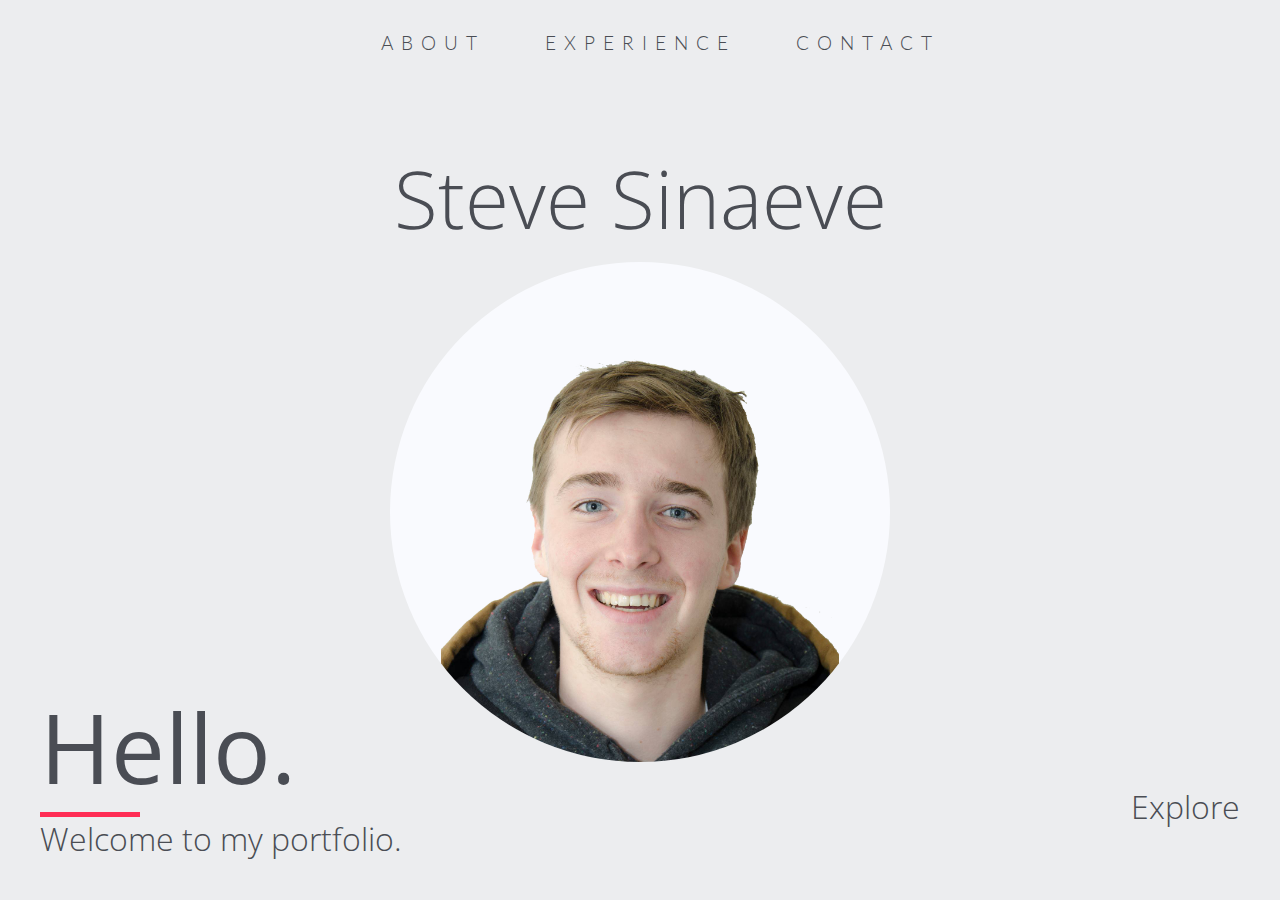
==== index.html @ b9fe3d71 "finished intro" ====
<html>

<head>
    <title>Steve Sinaeve</title>
    <link href="css/style.css" rel="stylesheet" type="text/css">
    <link href="https://fonts.googleapis.com/css?family=Open+Sans:300,400,600" rel="stylesheet">
    <link href="https://fonts.googleapis.com/css?family=Lato:300,400,700" rel="stylesheet">
</head>

<body>
    <nav>
        <ul>
            <li>
                <a href="#about">
                    ABOUT
                </a>
            </li>
            <li>
                <a href="#xp">
                    EXPERIENCE
                </a>
            </li>
            <li>
                <a href="#contact">
                    CONTACT
                </a>
            </li>
        </ul>
    </nav>

    <section id='welcome'>
            <div class='image'>
                <p>Steve Sinaeve</p>
                <div class='circle'>
                    <img src="./img/steve.png" alt="Steve">
                </div>    
            </div>
            <div class='containerWelcome'>
                <h1>Hello.</h1>
                <div class="line"></div>
                <p>Welcome to my portfolio.</p>
            </div>
            <div class='explore'>
                <p>Explore</p>
            </div>
    </section>
</body>
</html>
---- css/style.css ----
body{
    color: #4A4D54;
    margin: 0 0 0 0px;
    background-color: #ECEDEF;
}

nav{
    height: 85px;
    position: sticky;
    font-family: 'Lato';
    text-align: center;
}

nav ul{
    display: flex;
    justify-content: center;
    align-items: center;
    height: 100%;
}


nav li{
    display: inline-block;
    list-style-type: none;
}

nav a {
    margin: 0 30 0 30px;
    font-size: 1.2em;
    font-weight: 300;
    letter-spacing: 8px;
    text-decoration: none ;
    color: #4A4D54; 
} 

#welcome {
    position: relative;
    display: flex;
    justify-content: center;
    align-items: center;
    height: calc(100vh - 85px);
    width: 100vw;
}

#welcome h1 {
    font-weight: 400;
    font-size: 6em;
    margin: 0;
}

.containerWelcome p {
    font-weight: 200;
    font-size: 2em;
    margin: 0;
}

.containerWelcome {
    position: absolute;
    bottom: 40;
    left: 40;
    font-weight: 300;
    font-family: 'Open Sans';
}

.image {
    margin: 0 auto;
    height: 500px;
    width: 500px;
    text-align: center;
    padding-bottom: 200px;
}

.image p {
    margin: 0 0 10 0 ;
    font-size: 5em;
    font-weight: 200;
    font-family: 'Open Sans'; 
}

.circle {
    border-radius: 100%;
    background-color: #F9FAFE;
    height: 100%;
    width: 100%;
    overflow: hidden;
}

.circle img {
    display: block;
    padding-top: 70px;
    margin: 0 auto;
    max-height: 120%;
    max-width: 100%;
}

.line {
    width: 100px;
    height: 5px;
    background-color:#FF2D55;
}

.explore {
    margin: 0;
    position: absolute;
    bottom: 40;
    right: 40;
    font-size: 2em;
    font-weight: 200;
    font-family: 'Open Sans';
}
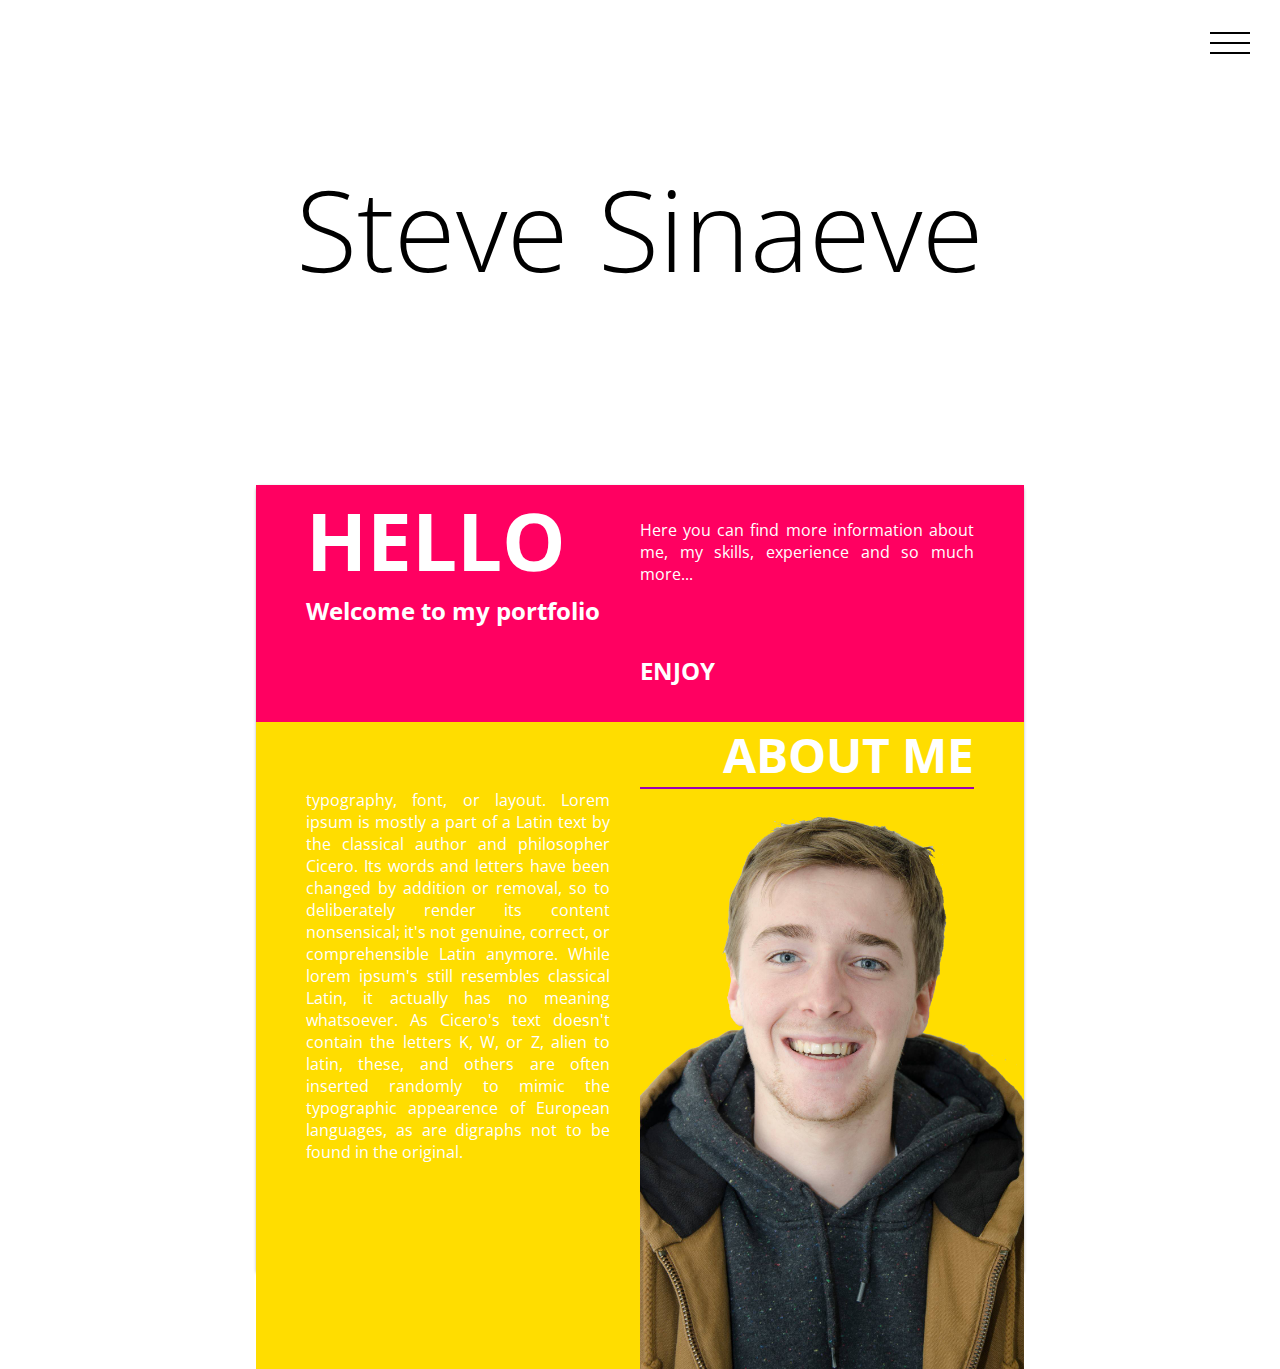
==== commit a09f0f02: "restart" ====
--- a/index.html
+++ b/index.html
@@ -5,44 +5,47 @@
     <link href="css/style.css" rel="stylesheet" type="text/css">
     <link href="https://fonts.googleapis.com/css?family=Open+Sans:300,400,600" rel="stylesheet">
     <link href="https://fonts.googleapis.com/css?family=Lato:300,400,700" rel="stylesheet">
+    
 </head>
 
 <body>
-    <nav>
-        <ul>
-            <li>
-                <a href="#about">
-                    ABOUT
-                </a>
-            </li>
-            <li>
-                <a href="#xp">
-                    EXPERIENCE
-                </a>
-            </li>
-            <li>
-                <a href="#contact">
-                    CONTACT
-                </a>
-            </li>
-        </ul>
-    </nav>
-
-    <section id='welcome'>
-            <div class='image'>
-                <p>Steve Sinaeve</p>
-                <div class='circle'>
-                    <img src="./img/steve.png" alt="Steve">
-                </div>    
+    <div class='backgroundblock'>
+            <div class='menu'>
+                <!-- <a href=''>Menu</a> -->
+                <div class="menu-wrapper">
+                        <div class="hamburger-menu"></div>	  
+                </div>
+            </div>                 
+        <div class='header'>
+            Steve Sinaeve
+        </div>
+        <div class='whitespace'></div>
+        <div class='flexbox'>
+            <div class='content'>
+                <div id='intro'>
+                    <div class='titleIntro'>
+                        <h1>HELLO</h1>
+                        <h2>Welcome to my portfolio</h2>
+                    </div>  
+                    <div class='titleText'>
+                        <p>Here you can find more information about me, my skills, experience and so much more...</p>
+                        <h2>ENJOY</h2>
+                    </div>
+                </div>
+                <div id='about'>
+                    <div class='title'>
+                        <h1>ABOUT ME</h1>
+                        <div class='line'></div>
+                    </div>
+                    <div class='sectionContent'>typography, font, or layout. Lorem ipsum is mostly a part of a Latin text by the classical author and philosopher Cicero. Its words and letters have been changed by addition or removal, so to deliberately render its content nonsensical; it's not genuine, correct, or comprehensible Latin anymore. While lorem ipsum's still resembles classical Latin, it actually has no meaning whatsoever. As Cicero's text doesn't contain the letters K, W, or Z, alien to latin, these, and others are often inserted randomly to mimic the typographic appearence of European languages, as are digraphs not to be found in the original.</div>
+                    <div class='selfpic'>
+                        <img src='./img/steve.png'/>
+                    </div>
+                </div>
             </div>
-            <div class='containerWelcome'>
-                <h1>Hello.</h1>
-                <div class="line"></div>
-                <p>Welcome to my portfolio.</p>
-            </div>
-            <div class='explore'>
-                <p>Explore</p>
-            </div>
-    </section>
+        </div>
+    </div>
+    <script src="https://ajax.googleapis.com/ajax/libs/jquery/3.3.1/jquery.min.js"></script>
+    <script src="./js/code.js"></script>
 </body>
 </html>--- a/css/style.css
+++ b/css/style.css
@@ -1,110 +1,174 @@
-body{
-    color: #4A4D54;
-    margin: 0 0 0 0px;
-    background-color: #ECEDEF;
+* {
+    font-family: 'Open Sans';
+    margin: 0 ;
 }
 
-nav{
-    height: 85px;
-    position: sticky;
-    font-family: 'Lato';
+a {
+    color: black;
+    text-decoration: none;
+}
+
+.backgroundblock {
+    width: 100%;
+}
+
+.header {
+    padding-top: 100px;
+    font-size: 7em;
+    font-weight: 300;
     text-align: center;
 }
 
-nav ul{
+.whitespace {
+    display: block;
+    height: 20%;
+    width: 100%;
+}
+
+.flexbox {
     display: flex;
     justify-content: center;
-    align-items: center;
-    height: 100%;
 }
 
-
-nav li{
-    display: inline-block;
-    list-style-type: none;
+.content {
+    width: 60%;
+    border-radius: 5px;
+    -webkit-box-shadow: rgba(0, 0, 0, 0.3) 0 1px 3px;
+    -moz-box-shadow: rgba(0,0,0,0.3) 0 1px 3px;
+    box-shadow: rgba(0, 0, 0, 0.3) 0 1px 3px;
 }
 
-nav a {
-    margin: 0 30 0 30px;
-    font-size: 1.2em;
-    font-weight: 300;
-    letter-spacing: 8px;
-    text-decoration: none ;
-    color: #4A4D54; 
-} 
-
-#welcome {
-    position: relative;
-    display: flex;
-    justify-content: center;
-    align-items: center;
-    height: calc(100vh - 85px);
-    width: 100vw;
+#intro {
+    display: grid;
+    grid-template-columns: 50px 1fr 1fr 50px;
+    color: white;
+    background-color: #FF0061;
+    height: 30%;
 }
 
-#welcome h1 {
-    font-weight: 400;
-    font-size: 6em;
-    margin: 0;
+#intro h1 {
+    font-size: 5em;
 }
 
-.containerWelcome p {
-    font-weight: 200;
-    font-size: 2em;
-    margin: 0;
+.titleIntro {
+    grid-column-start: 2;    
 }
 
-.containerWelcome {
-    position: absolute;
-    bottom: 40;
-    left: 40;
-    font-weight: 300;
-    font-family: 'Open Sans';
+.titleText {
+    display: flex;
+    flex-direction: column;
+    justify-content: space-around;
+    text-align: justify;
 }
 
-.image {
-    margin: 0 auto;
-    height: 500px;
-    width: 500px;
-    text-align: center;
-    padding-bottom: 200px;
+#about {
+    display: grid;
+    grid-template-columns: 50px 1fr 1fr 50px;
+    color: white;
+    background-color: #FFDD00;
 }
 
-.image p {
-    margin: 0 0 10 0 ;
-    font-size: 5em;
-    font-weight: 200;
-    font-family: 'Open Sans'; 
+.title {
+    display: flex;
+    flex-direction: column;
+    justify-content: flex-end;
+    grid-column-start: 3;
 }
 
-.circle {
-    border-radius: 100%;
-    background-color: #F9FAFE;
-    height: 100%;
-    width: 100%;
-    overflow: hidden;
-}
-
-.circle img {
-    display: block;
-    padding-top: 70px;
-    margin: 0 auto;
-    max-height: 120%;
-    max-width: 100%;
+.title h1 {
+    display: flex;
+    justify-content: flex-end;
+    font-size: 3em;
 }
 
 .line {
-    width: 100px;
-    height: 5px;
-    background-color:#FF2D55;
+    width: 100%;
+    height: 2px;
+    background-color: #9D00B4;
 }
 
-.explore {
-    margin: 0;
+.sectionContent {
+    padding-right: 30px;
+    text-align: justify;
+    color: white;
+    grid-column-start: 2;
+}
+
+.selfpic {
+    grid-column:  3 / span 2;
+    grid-row-start: 2;
+    display: flex;
+    justify-content: flex-end;
+}
+
+.selfpic img {
+    height: 100%;
+    width: 100%;
+}
+
+/* Hamburger menu */
+
+.menu {
+    position: sticky;
+    display: flex;
+    justify-content: flex-end;
+    top: 0;
+    align-self: flex-start;
+}
+
+.menu-wrapper {
+    padding-top: 30px;
+    padding-right: 30px;
+    width: 40px;
+    height: 22px;
+    cursor: pointer;
+  }
+  
+  .hamburger-menu,
+  .hamburger-menu:after,
+  .hamburger-menu:before {
+    width: 40px;
+    height: 2px;
+  }
+  
+  .hamburger-menu {
+    position: relative;
+    transform: translateY(12px);
+    background: black;
+    transition: all 0ms 300ms;
+  }
+  .hamburger-menu.animate {
+    background: rgba(255, 255, 255, 0);
+  }
+  
+  .hamburger-menu:before {
+    content: "";
     position: absolute;
-    bottom: 40;
-    right: 40;
-    font-size: 2em;
-    font-weight: 200;
-    font-family: 'Open Sans';
-}
+    left: 0;
+    bottom: 10px;
+    background: black;
+    transition: bottom 300ms 300ms cubic-bezier(0.23, 1, 0.32, 1), transform 300ms cubic-bezier(0.23, 1, 0.32, 1);
+  }
+  
+  .hamburger-menu:after {
+    content: "";
+    position: absolute;
+    left: 0;
+    top: 10px;
+    background: black;
+    transition: top 300ms 300ms cubic-bezier(0.23, 1, 0.32, 1), transform 300ms cubic-bezier(0.23, 1, 0.32, 1);
+  }
+  
+  .hamburger-menu.animate:after {
+    top: 0;
+    transform: rotate(45deg);
+    transition: top 300ms cubic-bezier(0.23, 1, 0.32, 1), transform 300ms 300ms cubic-bezier(0.23, 1, 0.32, 1);
+  }
+  
+  .hamburger-menu.animate:before {
+    bottom: 0;
+    transform: rotate(-45deg);
+    transition: bottom 300ms cubic-bezier(0.23, 1, 0.32, 1), transform 300ms 300ms cubic-bezier(0.23, 1, 0.32, 1);
+  }
+
+  /* End of hamburger menu */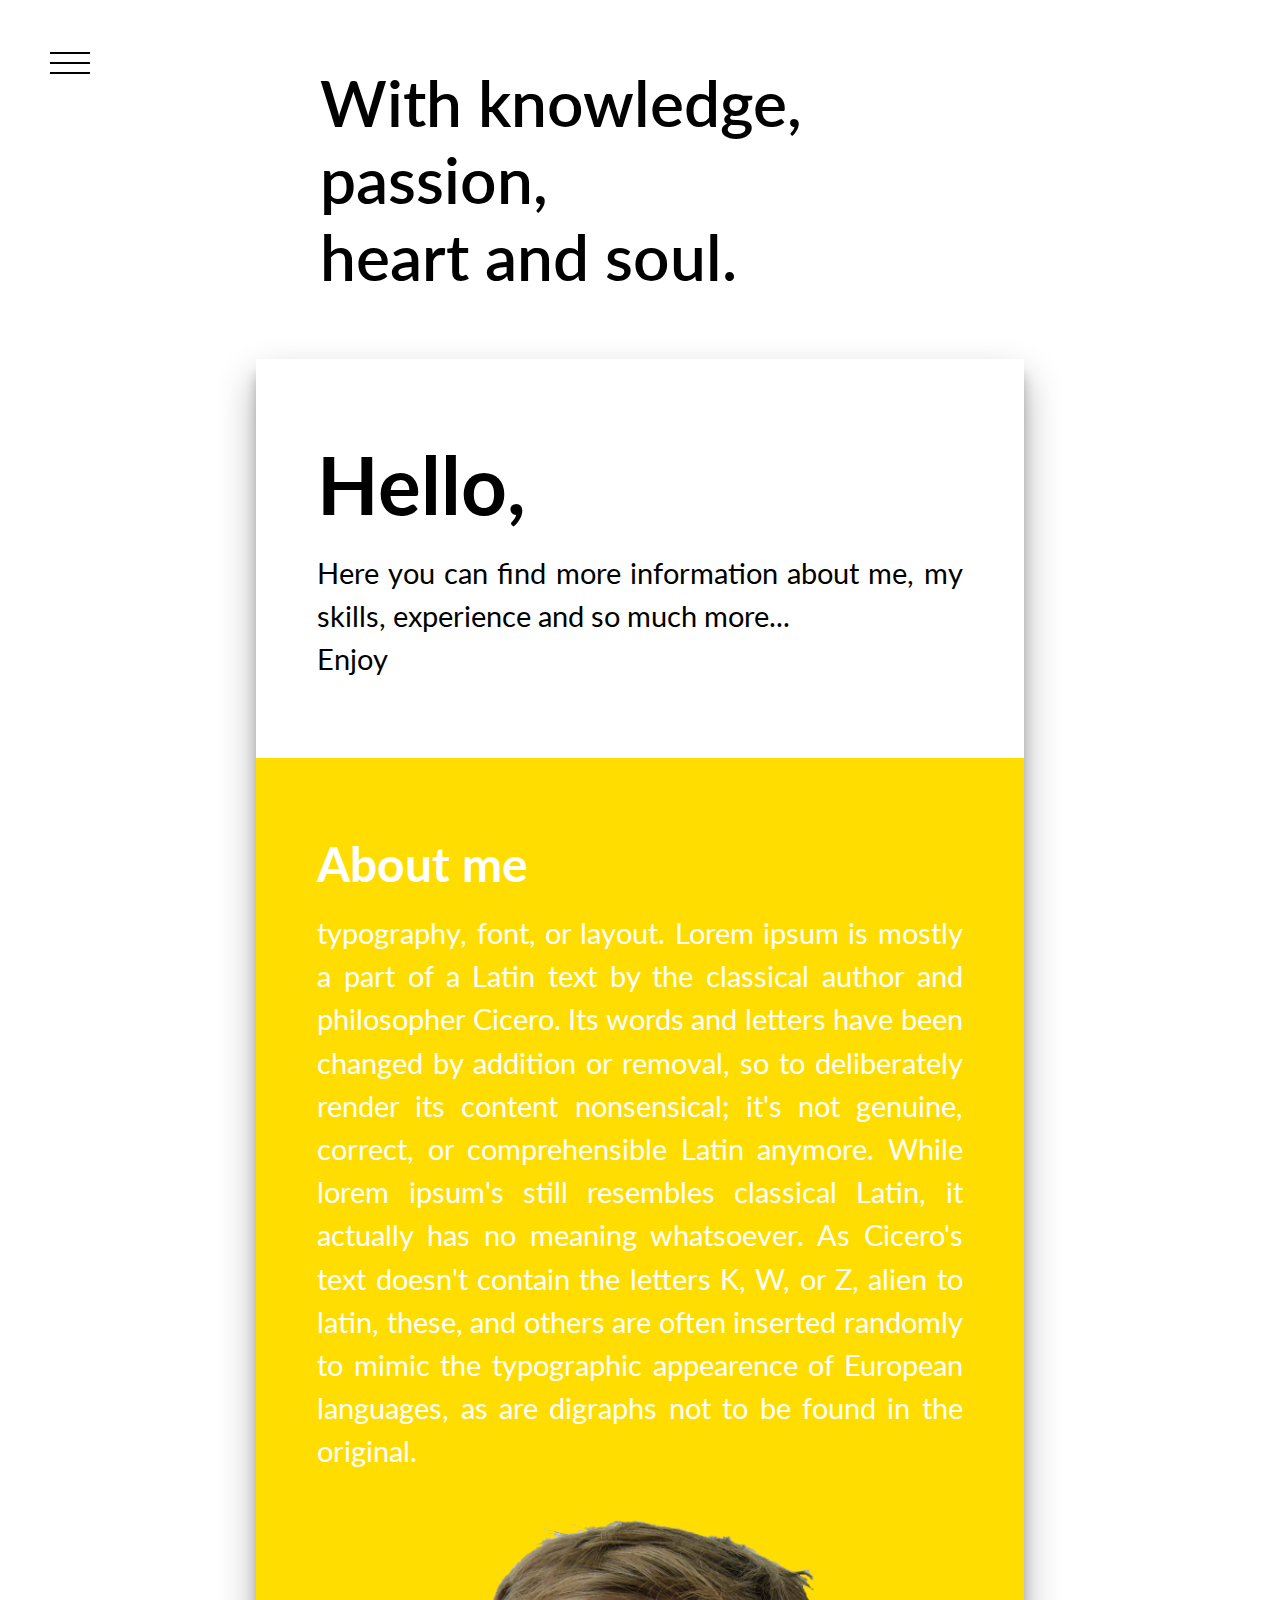
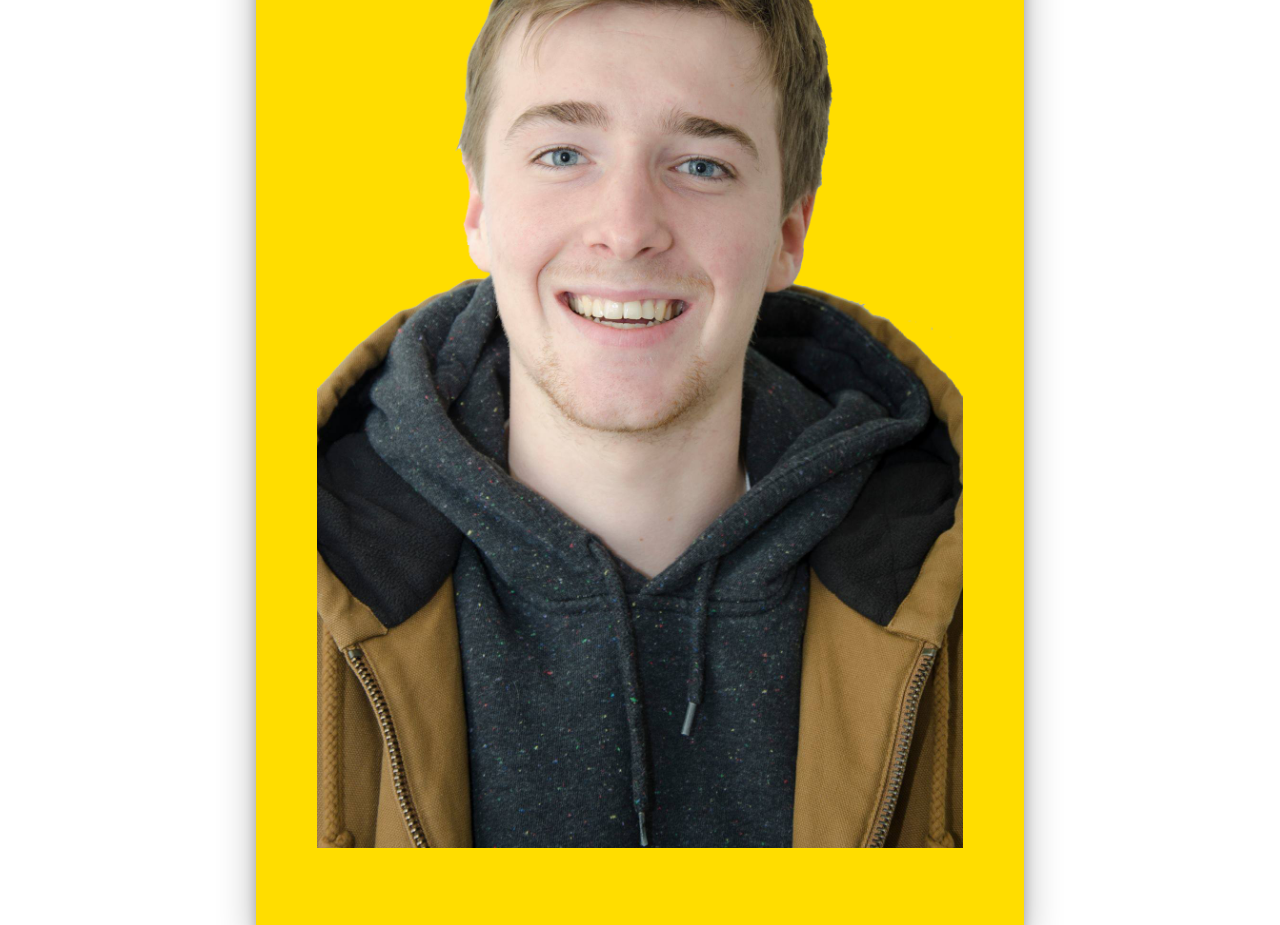
==== commit 23d40cf6: "update layout" ====
--- a/index.html
+++ b/index.html
@@ -4,42 +4,58 @@
     <title>Steve Sinaeve</title>
     <link href="css/style.css" rel="stylesheet" type="text/css">
     <link href="https://fonts.googleapis.com/css?family=Open+Sans:300,400,600" rel="stylesheet">
-    <link href="https://fonts.googleapis.com/css?family=Lato:300,400,700" rel="stylesheet">
-    
+    <link href="https://fonts.googleapis.com/css?family=Lato:100,300,400,700,900" rel="stylesheet">
+
 </head>
 
 <body>
     <div class='backgroundblock'>
-            <div class='menu'>
-                <!-- <a href=''>Menu</a> -->
-                <div class="menu-wrapper">
-                        <div class="hamburger-menu"></div>	  
+        <div class='menu'>
+            <!-- <a href=''>Menu</a> -->
+            <div class="menu-wrapper">
+                <div class="hamburger-menu"></div>
+            </div>
+        </div>
+        <nav class="menu-block hidden">
+            <div class="menu-list">
+                <div class="menu-list-items">
+                    <a href="">
+                        <h1>Menu 1</h1>
+                    </a>
+                    <a href="">
+                        <h1>Menu 2</h1>
+                    </a>
+                    <a href="">
+                        <h1>Menu 3</h1>
+                    </a>
                 </div>
-            </div>                 
-        <div class='header'>
-            Steve Sinaeve
+            </div>
+        </nav>
+        <div class="container flexbox">
+            <h1 class='header'>
+                With knowledge, passion, <br /> heart and soul.
+            </h1>
         </div>
-        <div class='whitespace'></div>
-        <div class='flexbox'>
+        <div class='flexbox container'>
             <div class='content'>
                 <div id='intro'>
                     <div class='titleIntro'>
-                        <h1>HELLO</h1>
-                        <h2>Welcome to my portfolio</h2>
-                    </div>  
+                        <h1>Hello,</h1>
+                    </div>
                     <div class='titleText'>
                         <p>Here you can find more information about me, my skills, experience and so much more...</p>
-                        <h2>ENJOY</h2>
+                        <p>Enjoy</p>
                     </div>
                 </div>
                 <div id='about'>
-                    <div class='title'>
-                        <h1>ABOUT ME</h1>
-                        <div class='line'></div>
+                    <div class='titleIntro'>
+                        <h1>About me</h1>
                     </div>
-                    <div class='sectionContent'>typography, font, or layout. Lorem ipsum is mostly a part of a Latin text by the classical author and philosopher Cicero. Its words and letters have been changed by addition or removal, so to deliberately render its content nonsensical; it's not genuine, correct, or comprehensible Latin anymore. While lorem ipsum's still resembles classical Latin, it actually has no meaning whatsoever. As Cicero's text doesn't contain the letters K, W, or Z, alien to latin, these, and others are often inserted randomly to mimic the typographic appearence of European languages, as are digraphs not to be found in the original.</div>
+                    <div class='titleText'>typography, font, or layout. Lorem ipsum is mostly a part of a Latin text by the classical author and philosopher Cicero. Its words and letters have been changed by addition or removal, so to deliberately render its content nonsensical;
+                        it's not genuine, correct, or comprehensible Latin anymore. While lorem ipsum's still resembles classical Latin, it actually has no meaning whatsoever. As Cicero's text doesn't contain the letters K, W, or Z, alien to latin, these,
+                        and others are often inserted randomly to mimic the typographic appearence of European languages, as are digraphs not to be found in the original.</div>
                     <div class='selfpic'>
-                        <img src='./img/steve.png'/>
+                        <img src='./img/steve.png' />
                     </div>
                 </div>
             </div>
@@ -48,4 +64,5 @@
     <script src="https://ajax.googleapis.com/ajax/libs/jquery/3.3.1/jquery.min.js"></script>
     <script src="./js/code.js"></script>
 </body>
+
 </html>--- a/css/style.css
+++ b/css/style.css
@@ -1,6 +1,20 @@
+/* Helper classes*/
+
+.hidden {
+    display: none;
+}
+
+.flexbox {
+    display: flex;
+    justify-content: center;
+}
+
+
+/* End helper classes */
+
 * {
-    font-family: 'Open Sans';
-    margin: 0 ;
+    font-family: 'Lato', -apple-system, BlinkMacSystemFont, 'Segoe UI', Roboto, Oxygen, Ubuntu, Cantarell, 'Open Sans', 'Helvetica Neue', sans-serif;
+    margin: 0;
 }
 
 a {
@@ -13,10 +27,10 @@
 }
 
 .header {
-    padding-top: 100px;
-    font-size: 7em;
-    font-weight: 300;
-    text-align: center;
+    font-weight: 600;
+    width: 50%;
+    text-align: left;
+    font-size: 4rem;
 }
 
 .whitespace {
@@ -25,25 +39,21 @@
     width: 100%;
 }
 
-.flexbox {
-    display: flex;
-    justify-content: center;
+.container {
+    margin-top: 5%;
 }
 
 .content {
     width: 60%;
     border-radius: 5px;
-    -webkit-box-shadow: rgba(0, 0, 0, 0.3) 0 1px 3px;
-    -moz-box-shadow: rgba(0,0,0,0.3) 0 1px 3px;
-    box-shadow: rgba(0, 0, 0, 0.3) 0 1px 3px;
+    box-shadow: 0 19px 38px rgba(0, 0, 0, 0.30), 0 15px 12px rgba(0, 0, 0, 0.22);
 }
 
 #intro {
-    display: grid;
-    grid-template-columns: 50px 1fr 1fr 50px;
-    color: white;
-    background-color: #FF0061;
-    height: 30%;
+    background-color: white;
+    color: black;
+    height: auto;
+    padding: 10% 8%;
 }
 
 #intro h1 {
@@ -51,7 +61,7 @@
 }
 
 .titleIntro {
-    grid-column-start: 2;    
+    grid-column-start: 2;
 }
 
 .titleText {
@@ -59,13 +69,19 @@
     flex-direction: column;
     justify-content: space-around;
     text-align: justify;
+    font-size: 1.8rem;
+    line-height: 150%;
+    padding-top: 20px;
 }
 
 #about {
-    display: grid;
-    grid-template-columns: 50px 1fr 1fr 50px;
     color: white;
     background-color: #FFDD00;
+    padding: 10% 8%;
+}
+
+#about h1 {
+    font-size: 3rem;
 }
 
 .title {
@@ -95,7 +111,7 @@
 }
 
 .selfpic {
-    grid-column:  3 / span 2;
+    grid-column: 3 / span 2;
     grid-row-start: 2;
     display: flex;
     justify-content: flex-end;
@@ -106,69 +122,106 @@
     width: 100%;
 }
 
+
 /* Hamburger menu */
 
 .menu {
-    position: sticky;
-    display: flex;
-    justify-content: flex-end;
-    top: 0;
-    align-self: flex-start;
+    position: fixed;
+    top: 50px;
+    left: 50px;
+    z-index: 9999;
 }
 
 .menu-wrapper {
-    padding-top: 30px;
-    padding-right: 30px;
     width: 40px;
     height: 22px;
     cursor: pointer;
-  }
-  
-  .hamburger-menu,
-  .hamburger-menu:after,
-  .hamburger-menu:before {
+    z-index: 9999;
+    -webkit-user-select: none;
+    -moz-user-select: none;
+    -ms-user-select: none;
+    user-select: none;
+}
+
+.hamburger-menu,
+.hamburger-menu:after,
+.hamburger-menu:before {
     width: 40px;
     height: 2px;
-  }
-  
-  .hamburger-menu {
+}
+
+.hamburger-menu {
     position: relative;
     transform: translateY(12px);
     background: black;
     transition: all 0ms 300ms;
-  }
-  .hamburger-menu.animate {
+}
+
+.hamburger-menu.animate {
     background: rgba(255, 255, 255, 0);
-  }
-  
-  .hamburger-menu:before {
+}
+
+.hamburger-menu:before {
     content: "";
     position: absolute;
     left: 0;
     bottom: 10px;
     background: black;
     transition: bottom 300ms 300ms cubic-bezier(0.23, 1, 0.32, 1), transform 300ms cubic-bezier(0.23, 1, 0.32, 1);
-  }
-  
-  .hamburger-menu:after {
+}
+
+.hamburger-menu:after {
     content: "";
     position: absolute;
     left: 0;
     top: 10px;
     background: black;
     transition: top 300ms 300ms cubic-bezier(0.23, 1, 0.32, 1), transform 300ms cubic-bezier(0.23, 1, 0.32, 1);
-  }
-  
-  .hamburger-menu.animate:after {
+}
+
+.hamburger-menu.animate:after {
     top: 0;
     transform: rotate(45deg);
     transition: top 300ms cubic-bezier(0.23, 1, 0.32, 1), transform 300ms 300ms cubic-bezier(0.23, 1, 0.32, 1);
-  }
-  
-  .hamburger-menu.animate:before {
+}
+
+.hamburger-menu.animate:before {
     bottom: 0;
     transform: rotate(-45deg);
     transition: bottom 300ms cubic-bezier(0.23, 1, 0.32, 1), transform 300ms 300ms cubic-bezier(0.23, 1, 0.32, 1);
-  }
-
-  /* End of hamburger menu */+}
+
+.menu-block {
+    height: 100%;
+    background-color: white;
+    color: black;
+    position: fixed;
+    width: 100%;
+    top: 0;
+    overflow: hidden;
+}
+
+.menu-list {
+    display: table;
+    height: 100%;
+    text-align: center;
+    margin: 0 auto;
+    top: 0;
+    -webkit-user-select: none;
+    -moz-user-select: none;
+    -ms-user-select: none;
+    user-select: none;
+}
+
+.menu-list-items {
+    display: table-cell;
+    vertical-align: middle;
+}
+
+.menu-list-items a:hover {
+    color: #FFDD00;
+    transition: all .2s ease;
+}
+
+
+/* End of hamburger menu */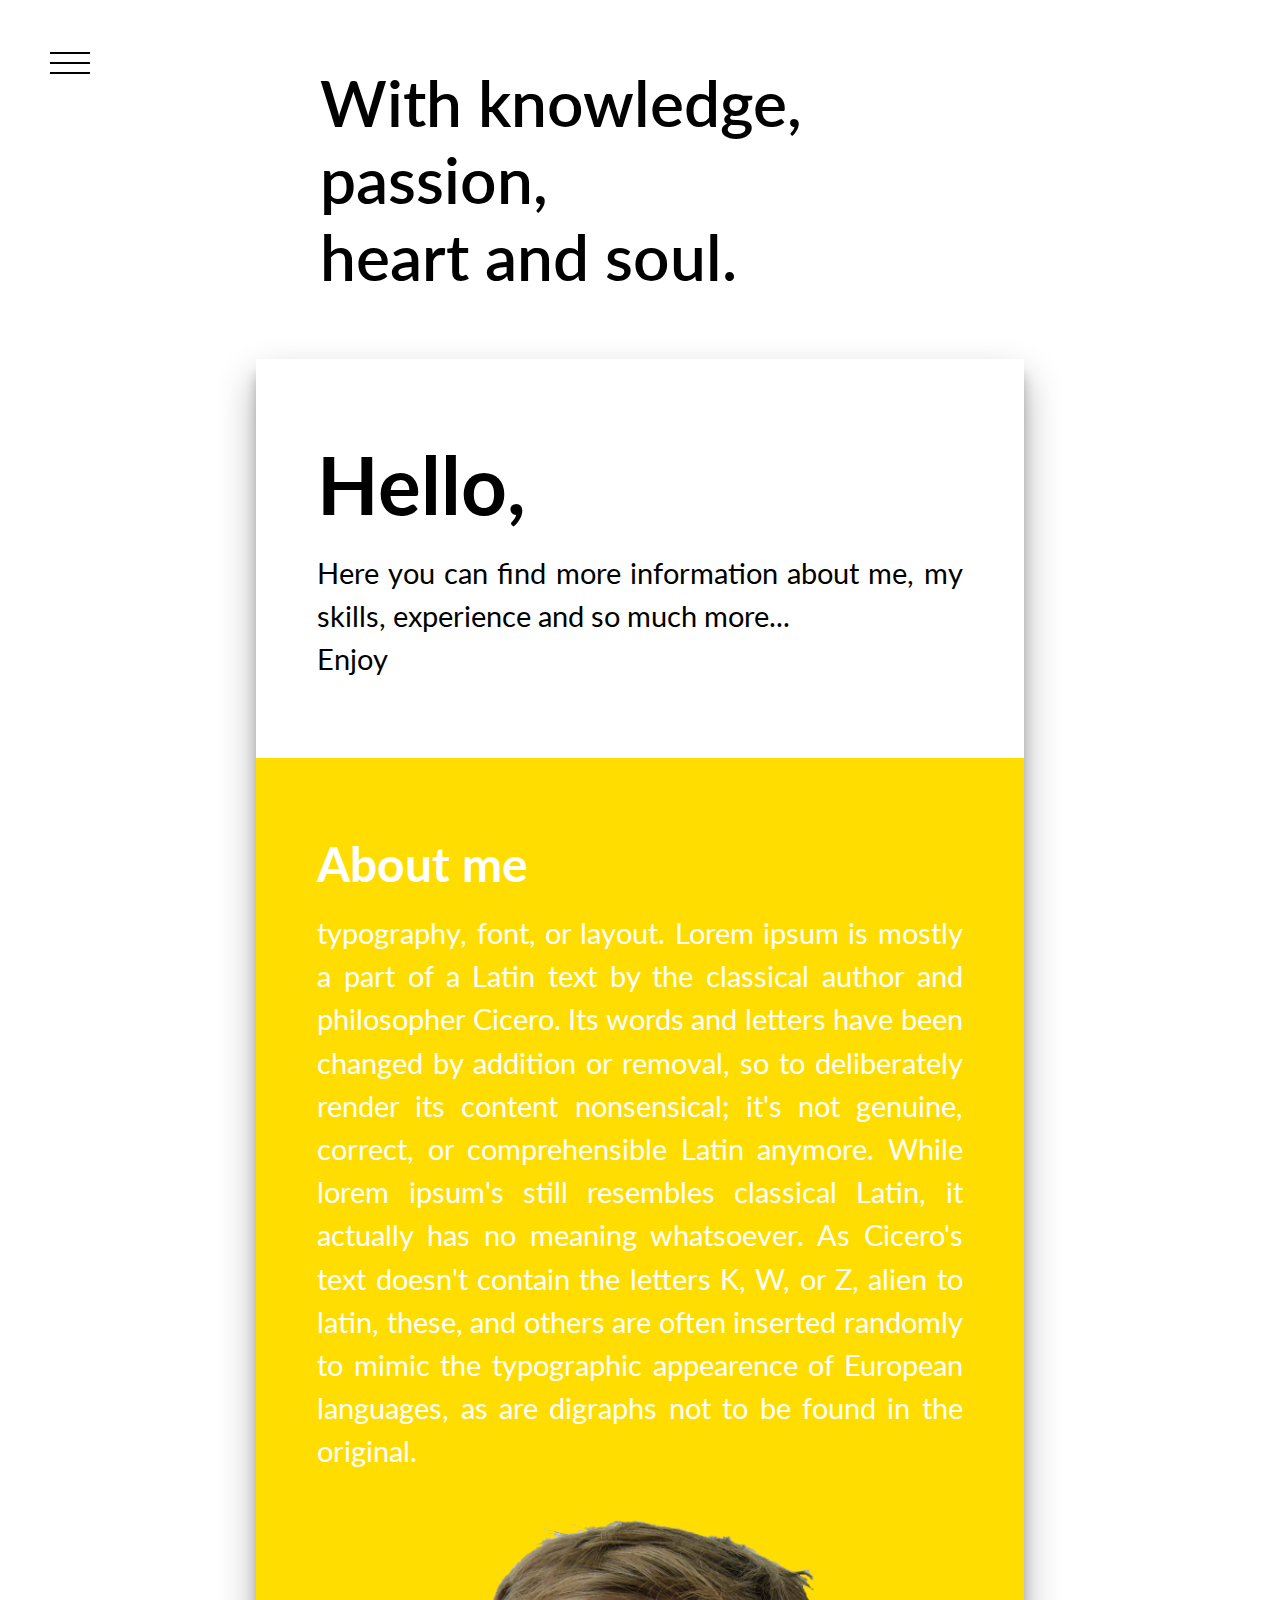
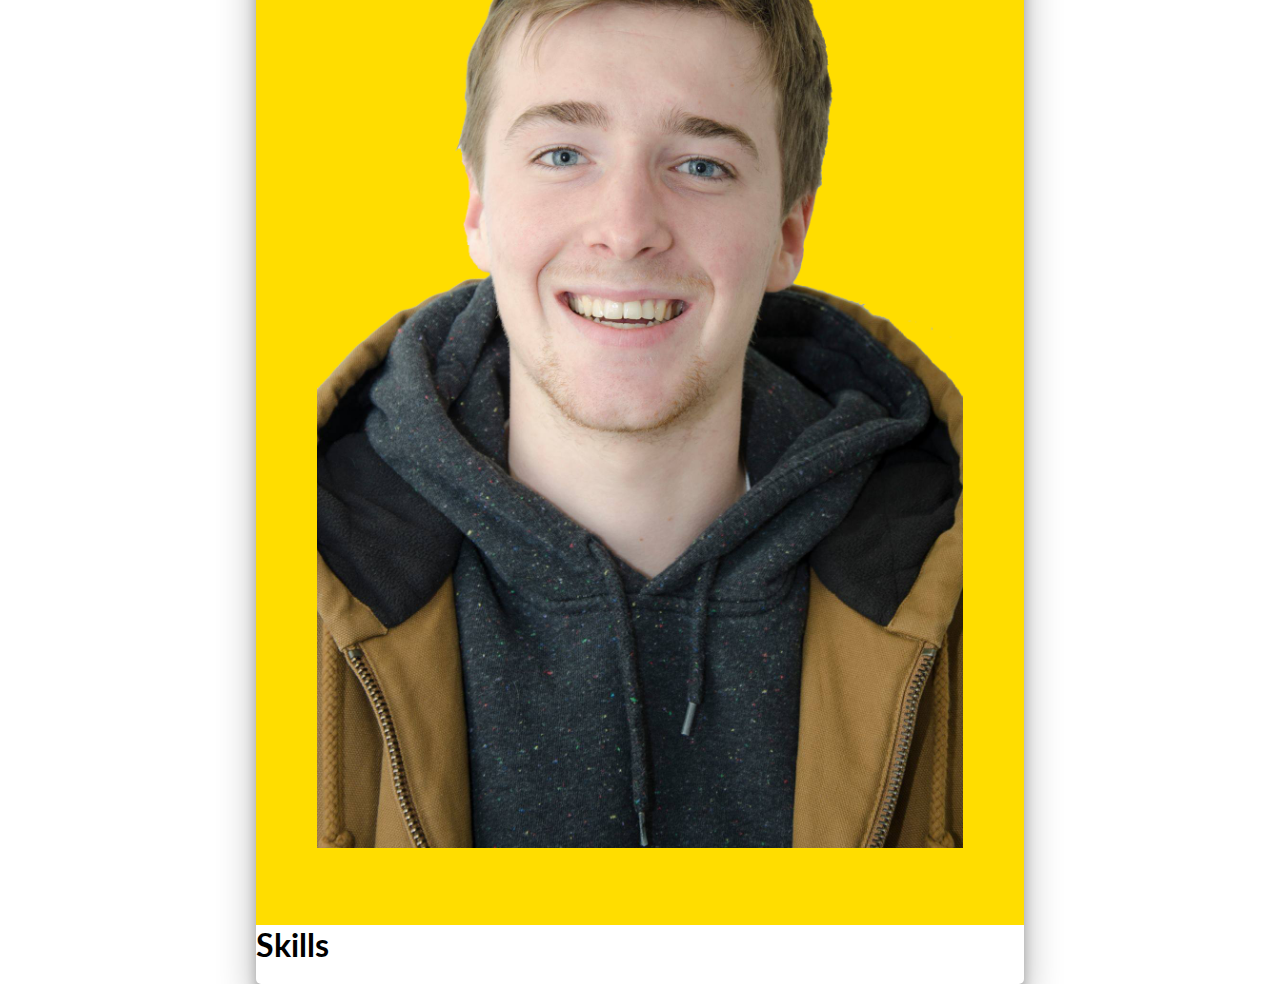
==== commit 445696e9: "menu updated" ====
--- a/index.html
+++ b/index.html
@@ -11,7 +11,6 @@
 <body>
     <div class='backgroundblock'>
         <div class='menu'>
-            <!-- <a href=''>Menu</a> -->
             <div class="menu-wrapper">
                 <div class="hamburger-menu"></div>
             </div>
@@ -20,13 +19,16 @@
             <div class="menu-list">
                 <div class="menu-list-items">
                     <a href="">
-                        <h1>Menu 1</h1>
+                        <h1>ABOUT ME</h1>
                     </a>
                     <a href="">
-                        <h1>Menu 2</h1>
+                        <h1>SKILLS</h1>
                     </a>
                     <a href="">
-                        <h1>Menu 3</h1>
+                        <h1>EXPERIENCE</h1>
+                    </a>
+                    <a href="">
+                        <h1>CONTACT</h1>
                     </a>
                 </div>
             </div>
@@ -58,6 +60,14 @@
                         <img src='./img/steve.png' />
                     </div>
                 </div>
+                <div id='skills'>
+                    <div class='titleIntro'>
+                        <h1>Skills</h1>
+                    </div>
+                    <div class='titleText'>
+
+                    </div>
+                </div>
             </div>
         </div>
     </div>
--- a/css/style.css
+++ b/css/style.css
@@ -216,12 +216,19 @@
 .menu-list-items {
     display: table-cell;
     vertical-align: middle;
+
+}
+
+.menu-list-items a {
+    font-size: 2em;
+    color: black;
+    transition: all 0.3s ease-in-out;
 }
 
 .menu-list-items a:hover {
+    font-size: 4em;
     color: #FFDD00;
-    transition: all .2s ease;
-}
-
+    transition: all 0.3s ease-in-out;
+}
 
 /* End of hamburger menu */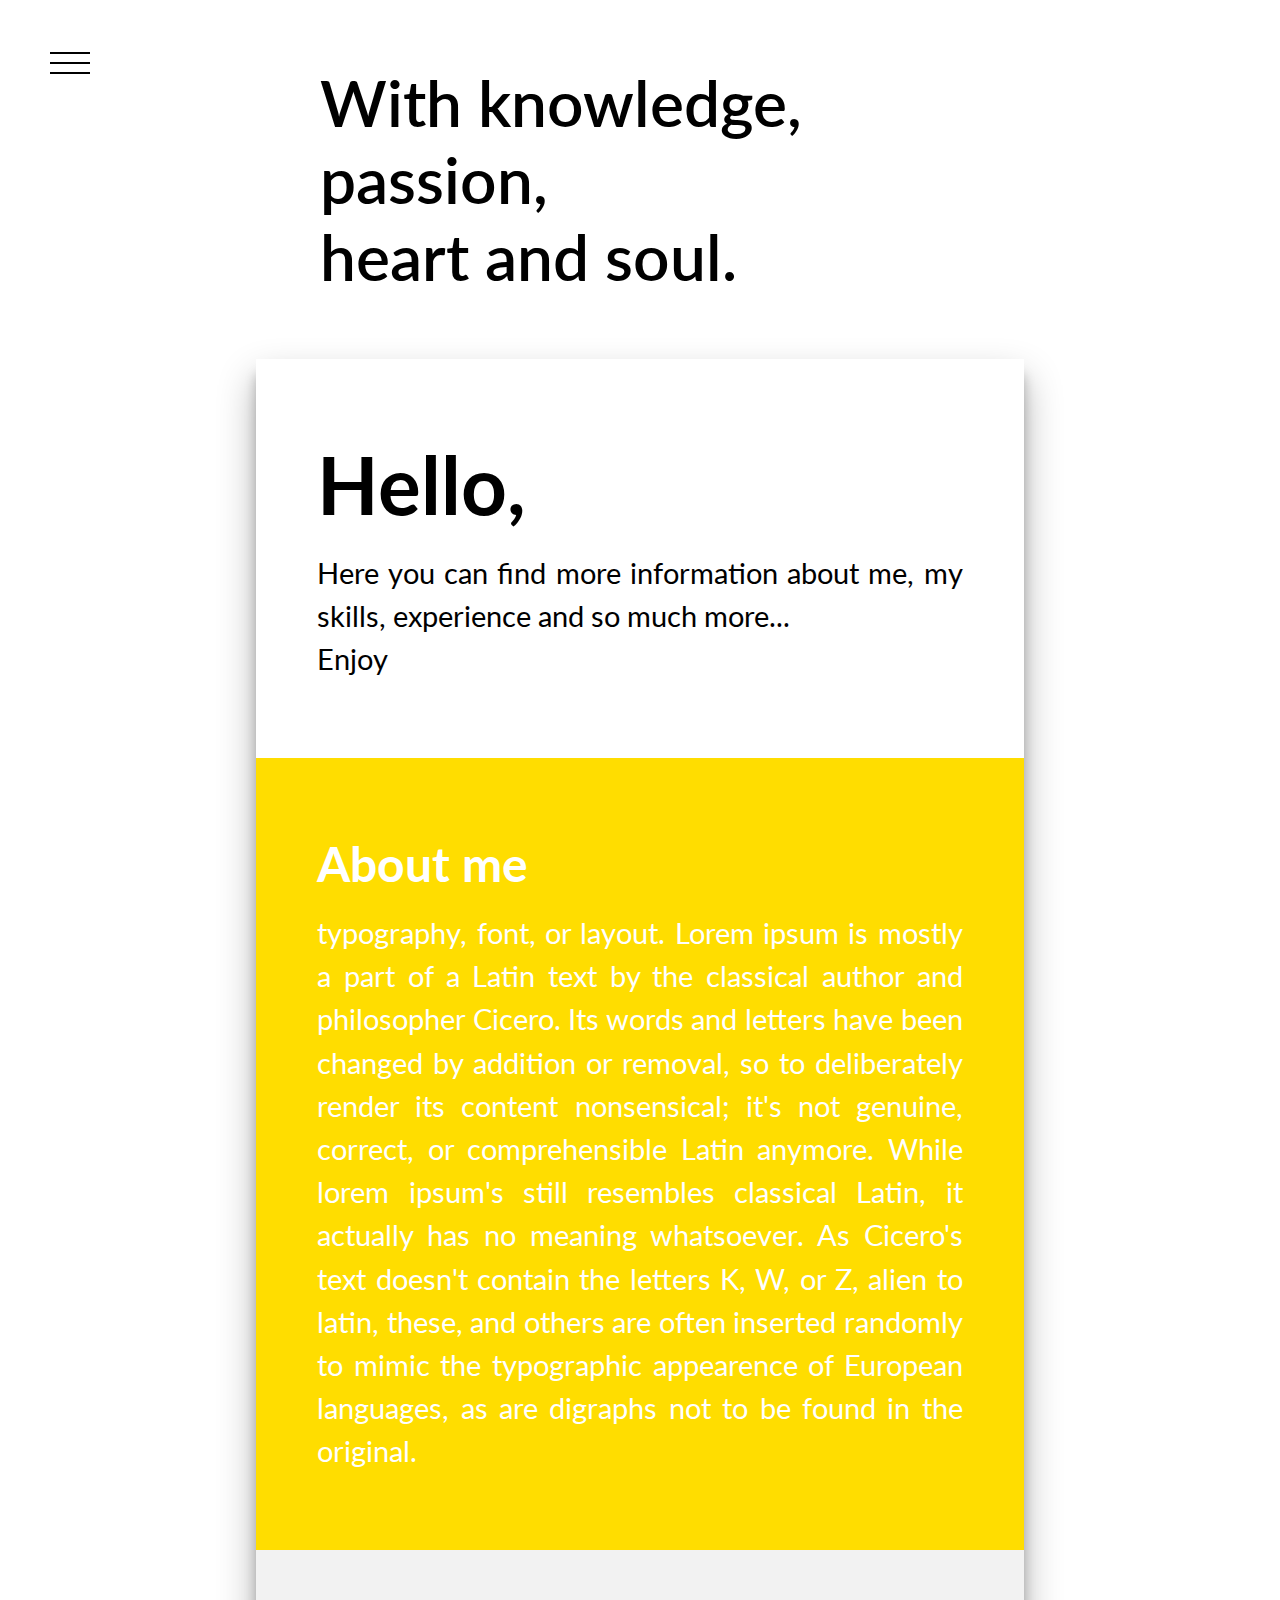
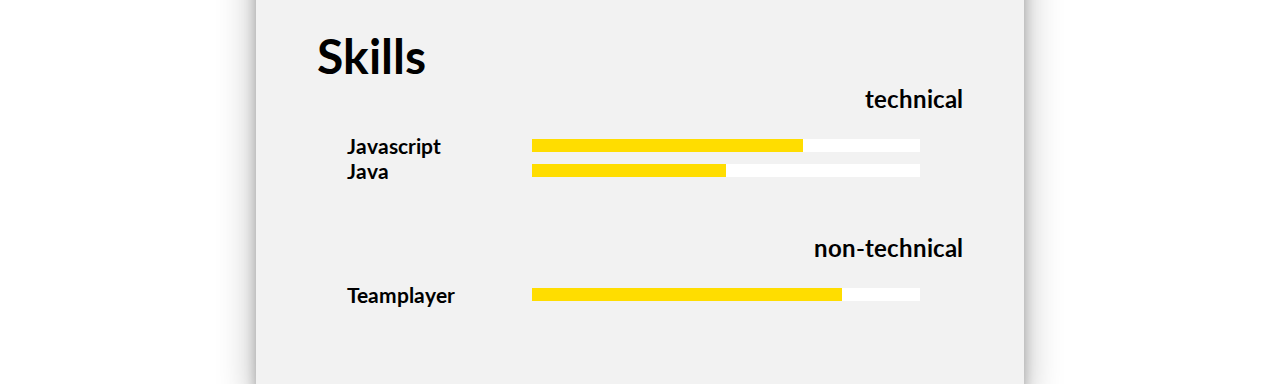
==== commit d75f4aed: "added skills" ====
--- a/index.html
+++ b/index.html
@@ -57,15 +57,38 @@
                         it's not genuine, correct, or comprehensible Latin anymore. While lorem ipsum's still resembles classical Latin, it actually has no meaning whatsoever. As Cicero's text doesn't contain the letters K, W, or Z, alien to latin, these,
                         and others are often inserted randomly to mimic the typographic appearence of European languages, as are digraphs not to be found in the original.</div>
                     <div class='selfpic'>
-                        <img src='./img/steve.png' />
+                        <!-- <img src='./img/steve.png' /> -->
                     </div>
                 </div>
                 <div id='skills'>
                     <div class='titleIntro'>
                         <h1>Skills</h1>
                     </div>
-                    <div class='titleText'>
-
+                    <h2 class='subTitle'>technical</h2>
+                    <div class='skill'>
+                        <h2>Javascript</h2>
+                        <div class='align-procent'>
+                            <div class='procent'>
+                                <div style='background-color: #FFDD00; width: 70%; height: 100%;'></div>
+                            </div>
+                        </div>
+                    </div>
+                    <div class='skill'>
+                            <h2>Java</h2>
+                            <div class='align-procent'>
+                                <div class='procent'>
+                                    <div style='background-color: #FFDD00; width: 50%; height: 100%;'></div>
+                                </div>
+                            </div>
+                    </div>
+                    <h2 class='subTitle' style='padding-top: 50px;'>non-technical</h2>
+                    <div class='skill'>
+                            <h2>Teamplayer</h2>
+                            <div class='align-procent'>
+                                <div class='procent'>
+                                    <div style='background-color: #FFDD00; width: 80%; height: 100%;'></div>
+                                </div>
+                            </div>
                     </div>
                 </div>
             </div>
--- a/css/style.css
+++ b/css/style.css
@@ -97,19 +97,6 @@
     font-size: 3em;
 }
 
-.line {
-    width: 100%;
-    height: 2px;
-    background-color: #9D00B4;
-}
-
-.sectionContent {
-    padding-right: 30px;
-    text-align: justify;
-    color: white;
-    grid-column-start: 2;
-}
-
 .selfpic {
     grid-column: 3 / span 2;
     grid-row-start: 2;
@@ -121,6 +108,48 @@
     height: 100%;
     width: 100%;
 }
+
+#skills {
+    color: black;
+    background-color: #F2F2F2;
+    padding: 10% 8%;
+}
+
+#skills h1 {
+    font-size: 3rem;
+}
+
+.skill {
+    display: grid;
+    grid-template-columns: 1fr 2fr;
+}
+
+.skill h2 {
+    padding-left: 30px;
+    font-size: 1.3em;
+}
+
+.align-procent {
+    display: flex;
+    flex-direction: column;
+    justify-content: center;
+    width: 100%;
+    height: 100%;
+}
+
+.procent {
+    height: 50%;
+    width: 90%;
+    background-color: white;
+}
+
+.subTitle {
+    text-align: right;
+    width: 100%;
+    display: block;
+    padding-bottom: 20px;
+}
+
 
 
 /* Hamburger menu */
@@ -222,13 +251,15 @@
 .menu-list-items a {
     font-size: 2em;
     color: black;
-    transition: all 0.3s ease-in-out;
+    transition: all 0.4s ease;
 }
 
 .menu-list-items a:hover {
+
+ /* BUG: hover doesn't seem to be going smooth => issue with color */
+    color: #FFDD00;    
     font-size: 4em;
-    color: #FFDD00;
-    transition: all 0.3s ease-in-out;
+    transition: all 0.4s ease;
 }
 
 /* End of hamburger menu */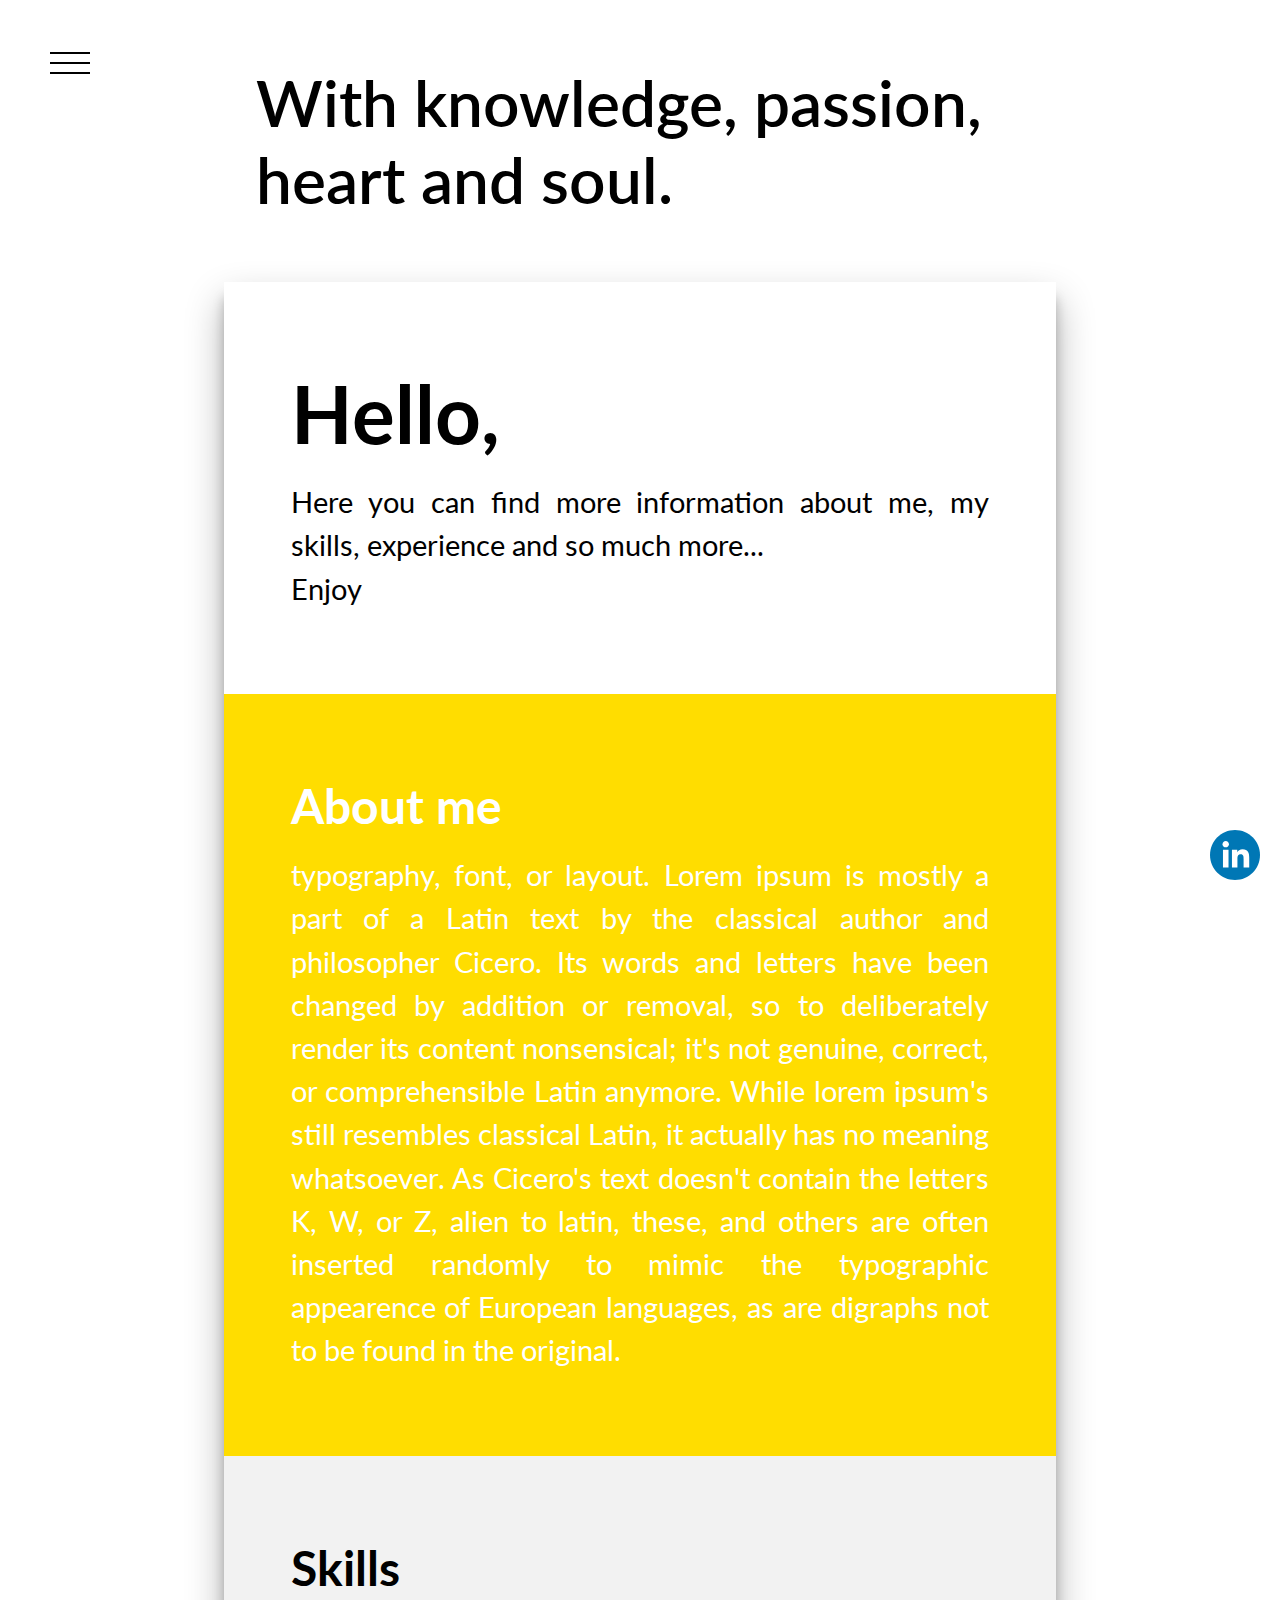
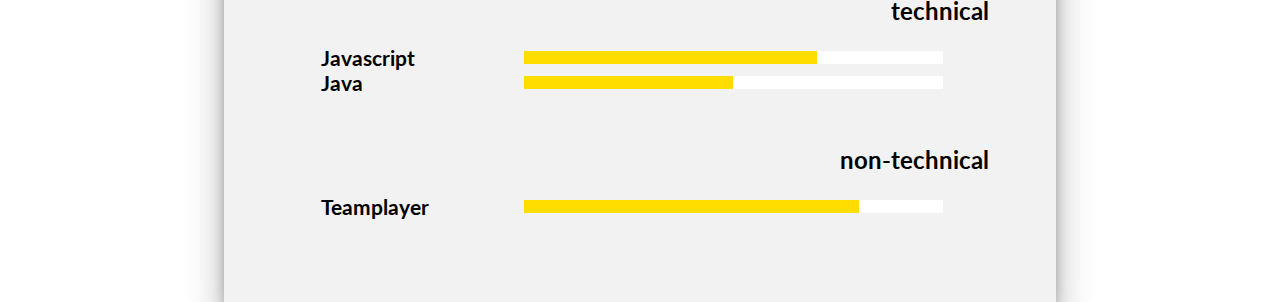
==== commit 8eeda593: "added linkedIn" ====
--- a/index.html
+++ b/index.html
@@ -26,9 +26,6 @@
                     </a>
                     <a href="">
                         <h1>EXPERIENCE</h1>
-                    </a>
-                    <a href="">
-                        <h1>CONTACT</h1>
                     </a>
                 </div>
             </div>
@@ -93,6 +90,11 @@
                 </div>
             </div>
         </div>
+        <div class='contact'>
+            <a href='https://www.linkedin.com/in/steve-sinaeve-1ba241151/' target="_blank" class='linkedIn'>
+                <img src='./img/linkedin-flat.svg' alt='Symbol of Linked In'>
+            </a>
+        </div>
     </div>
     <script src="https://ajax.googleapis.com/ajax/libs/jquery/3.3.1/jquery.min.js"></script>
     <script src="./js/code.js"></script>
--- a/css/style.css
+++ b/css/style.css
@@ -28,7 +28,7 @@
 
 .header {
     font-weight: 600;
-    width: 50%;
+    width: 60%;
     text-align: left;
     font-size: 4rem;
 }
@@ -44,7 +44,7 @@
 }
 
 .content {
-    width: 60%;
+    width: 65%;
     border-radius: 5px;
     box-shadow: 0 19px 38px rgba(0, 0, 0, 0.30), 0 15px 12px rgba(0, 0, 0, 0.22);
 }
@@ -245,7 +245,7 @@
 .menu-list-items {
     display: table-cell;
     vertical-align: middle;
-
+    
 }
 
 .menu-list-items a {
@@ -262,4 +262,25 @@
     transition: all 0.4s ease;
 }
 
-/* End of hamburger menu */+/* End of hamburger menu */
+
+/* contact */
+
+.contact {
+    z-index: 1;
+    position: fixed;
+    bottom: 0%;
+    right: 0%;
+    width: 100px;
+}
+
+.linkedIn {
+    display: block;
+    float: right;
+    width: 50%;
+    margin-right: 20px;
+    margin-bottom: 20px;
+}
+
+
+/* End of contact*/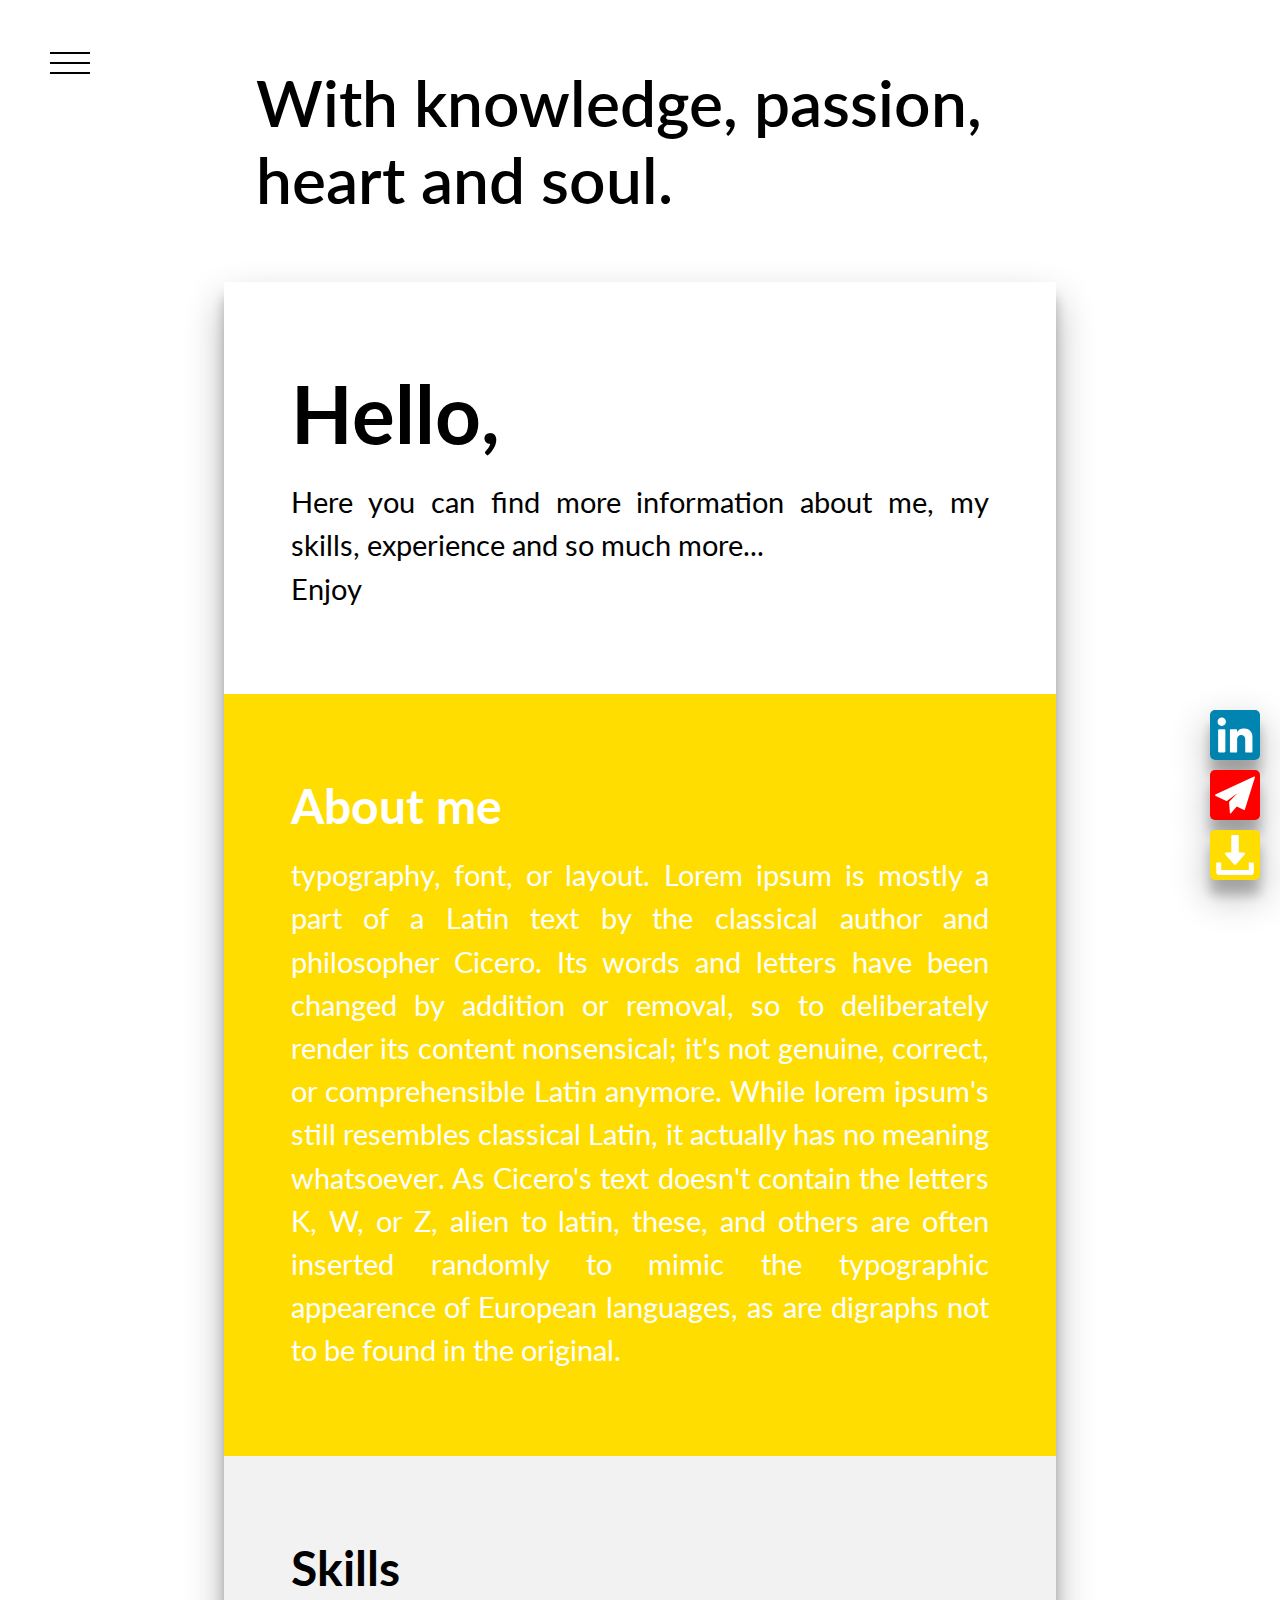
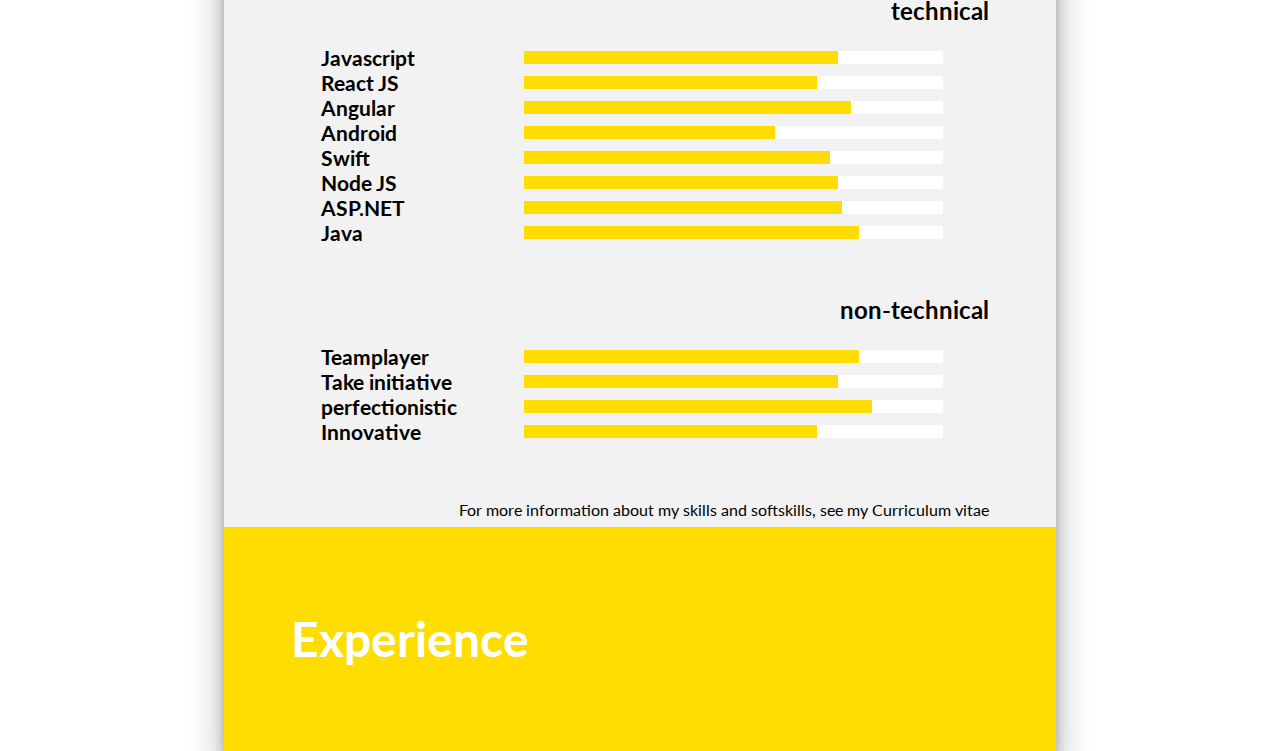
==== commit f6b4a741: "update website" ====
--- a/index.html
+++ b/index.html
@@ -66,15 +66,63 @@
                         <h2>Javascript</h2>
                         <div class='align-procent'>
                             <div class='procent'>
-                                <div style='background-color: #FFDD00; width: 70%; height: 100%;'></div>
+                                <div style='background-color: #FFDD00; width: 75%; height: 100%;'></div>
                             </div>
                         </div>
+                    </div>
+                    <div class='skill'>
+                            <h2>React JS</h2>
+                            <div class='align-procent'>
+                                <div class='procent'>
+                                    <div style='background-color: #FFDD00; width: 70%; height: 100%;'></div>
+                                </div>
+                            </div>
+                    </div>
+                    <div class='skill'>
+                            <h2>Angular</h2>
+                            <div class='align-procent'>
+                                <div class='procent'>
+                                    <div style='background-color: #FFDD00; width: 78%; height: 100%;'></div>
+                                </div>
+                            </div>
+                    </div>
+                    <div class='skill'>
+                            <h2>Android</h2>
+                            <div class='align-procent'>
+                                <div class='procent'>
+                                    <div style='background-color: #FFDD00; width: 60%; height: 100%;'></div>
+                                </div>
+                            </div>
+                    </div>
+                    <div class='skill'>
+                            <h2>Swift</h2>
+                            <div class='align-procent'>
+                                <div class='procent'>
+                                    <div style='background-color: #FFDD00; width: 73%; height: 100%;'></div>
+                                </div>
+                            </div>
+                    </div>
+                    <div class='skill'>
+                            <h2>Node JS</h2>
+                            <div class='align-procent'>
+                                <div class='procent'>
+                                    <div style='background-color: #FFDD00; width: 75%; height: 100%;'></div>
+                                </div>
+                            </div>
+                    </div>
+                    <div class='skill'>
+                            <h2>ASP.NET</h2>
+                            <div class='align-procent'>
+                                <div class='procent'>
+                                    <div style='background-color: #FFDD00; width: 76%; height: 100%;'></div>
+                                </div>
+                            </div>
                     </div>
                     <div class='skill'>
                             <h2>Java</h2>
                             <div class='align-procent'>
                                 <div class='procent'>
-                                    <div style='background-color: #FFDD00; width: 50%; height: 100%;'></div>
+                                    <div style='background-color: #FFDD00; width: 80%; height: 100%;'></div>
                                 </div>
                             </div>
                     </div>
@@ -87,12 +135,48 @@
                                 </div>
                             </div>
                     </div>
+                    <div class='skill'>
+                            <h2>Take initiative</h2>
+                            <div class='align-procent'>
+                                <div class='procent'>
+                                    <div style='background-color: #FFDD00; width: 75%; height: 100%;'></div>
+                                </div>
+                            </div>
+                    </div>
+                    <div class='skill'>
+                            <h2>perfectionistic</h2>
+                            <div class='align-procent'>
+                                <div class='procent'>
+                                    <div style='background-color: #FFDD00; width: 83%; height: 100%;'></div>
+                                </div>
+                            </div>
+                    </div>
+                    <div class='skill'>
+                            <h2>Innovative</h2>
+                            <div class='align-procent'>
+                                <div class='procent'>
+                                    <div style='background-color: #FFDD00; width: 70%; height: 100%;'></div>
+                                </div>
+                            </div>
+                    </div>
+                    <p>For more information about my skills and softskills, see my Curriculum vitae</p>
+                </div>
+                <div id='experience'>
+                    <div class='titleIntro'>
+                        <h1>Experience</h1>
+                    </div>
                 </div>
             </div>
         </div>
         <div class='contact'>
-            <a href='https://www.linkedin.com/in/steve-sinaeve-1ba241151/' target="_blank" class='linkedIn'>
-                <img src='./img/linkedin-flat.svg' alt='Symbol of Linked In'>
+            <a href='https://www.linkedin.com/in/steve-sinaeve-1ba241151/' target="_blank" class='socialMedia linkedIn'>
+                <img src='./img/linkedin.svg' alt='Symbol of Linked In'>
+            </a>
+            <a href='mailto:Steve_Sinaeve@hotmail.com' class='socialMedia'> 
+                    <img src='./img/email.svg' alt='Send email to Steve_Sinaeve@hotmail.com' class='modify-social' style='background-color: red;'>
+            </a>
+            <a class='socialMedia' href='./files/CV-Steve_Sinaeve.pdf' download> 
+                    <img src='./img/download.svg' alt='Download my CV' class='modify-social' style='background-color: #FFDD00;'>
             </a>
         </div>
     </div>
--- a/css/style.css
+++ b/css/style.css
@@ -119,6 +119,11 @@
     font-size: 3rem;
 }
 
+#skills p {
+    padding-top: 8%;
+    float: right;
+}
+
 .skill {
     display: grid;
     grid-template-columns: 1fr 2fr;
@@ -148,6 +153,16 @@
     width: 100%;
     display: block;
     padding-bottom: 20px;
+}
+
+#experience {
+    color: white;
+    background-color: #FFDD00;
+    padding: 10% 8%;
+}
+
+#experience h1 {
+    font-size: 3rem;
 }
 
 
@@ -221,6 +236,7 @@
 }
 
 .menu-block {
+    z-index: 999;
     height: 100%;
     background-color: white;
     color: black;
@@ -245,7 +261,7 @@
 .menu-list-items {
     display: table-cell;
     vertical-align: middle;
-    
+
 }
 
 .menu-list-items a {
@@ -267,20 +283,29 @@
 /* contact */
 
 .contact {
-    z-index: 1;
     position: fixed;
-    bottom: 0%;
-    right: 0%;
-    width: 100px;
-}
-
-.linkedIn {
+    bottom: 20px;
+    right: 20px;
+    width: 50px;
+}
+
+.socialMedia {
     display: block;
     float: right;
-    width: 50%;
-    margin-right: 20px;
-    margin-bottom: 20px;
-}
+    width: 100%;
+}
+
+img{
+    border-radius: 5px;
+    box-shadow: 0 15px 38px rgba(0, 0, 0, 0.30), 0 15px 12px rgba(0, 0, 0, 0.22); 
+}
+
+.modify-social {
+    margin-top: 10px;
+    padding: 5 5 5 5px;
+    width: 40px;
+}
+
 
 
 /* End of contact*/